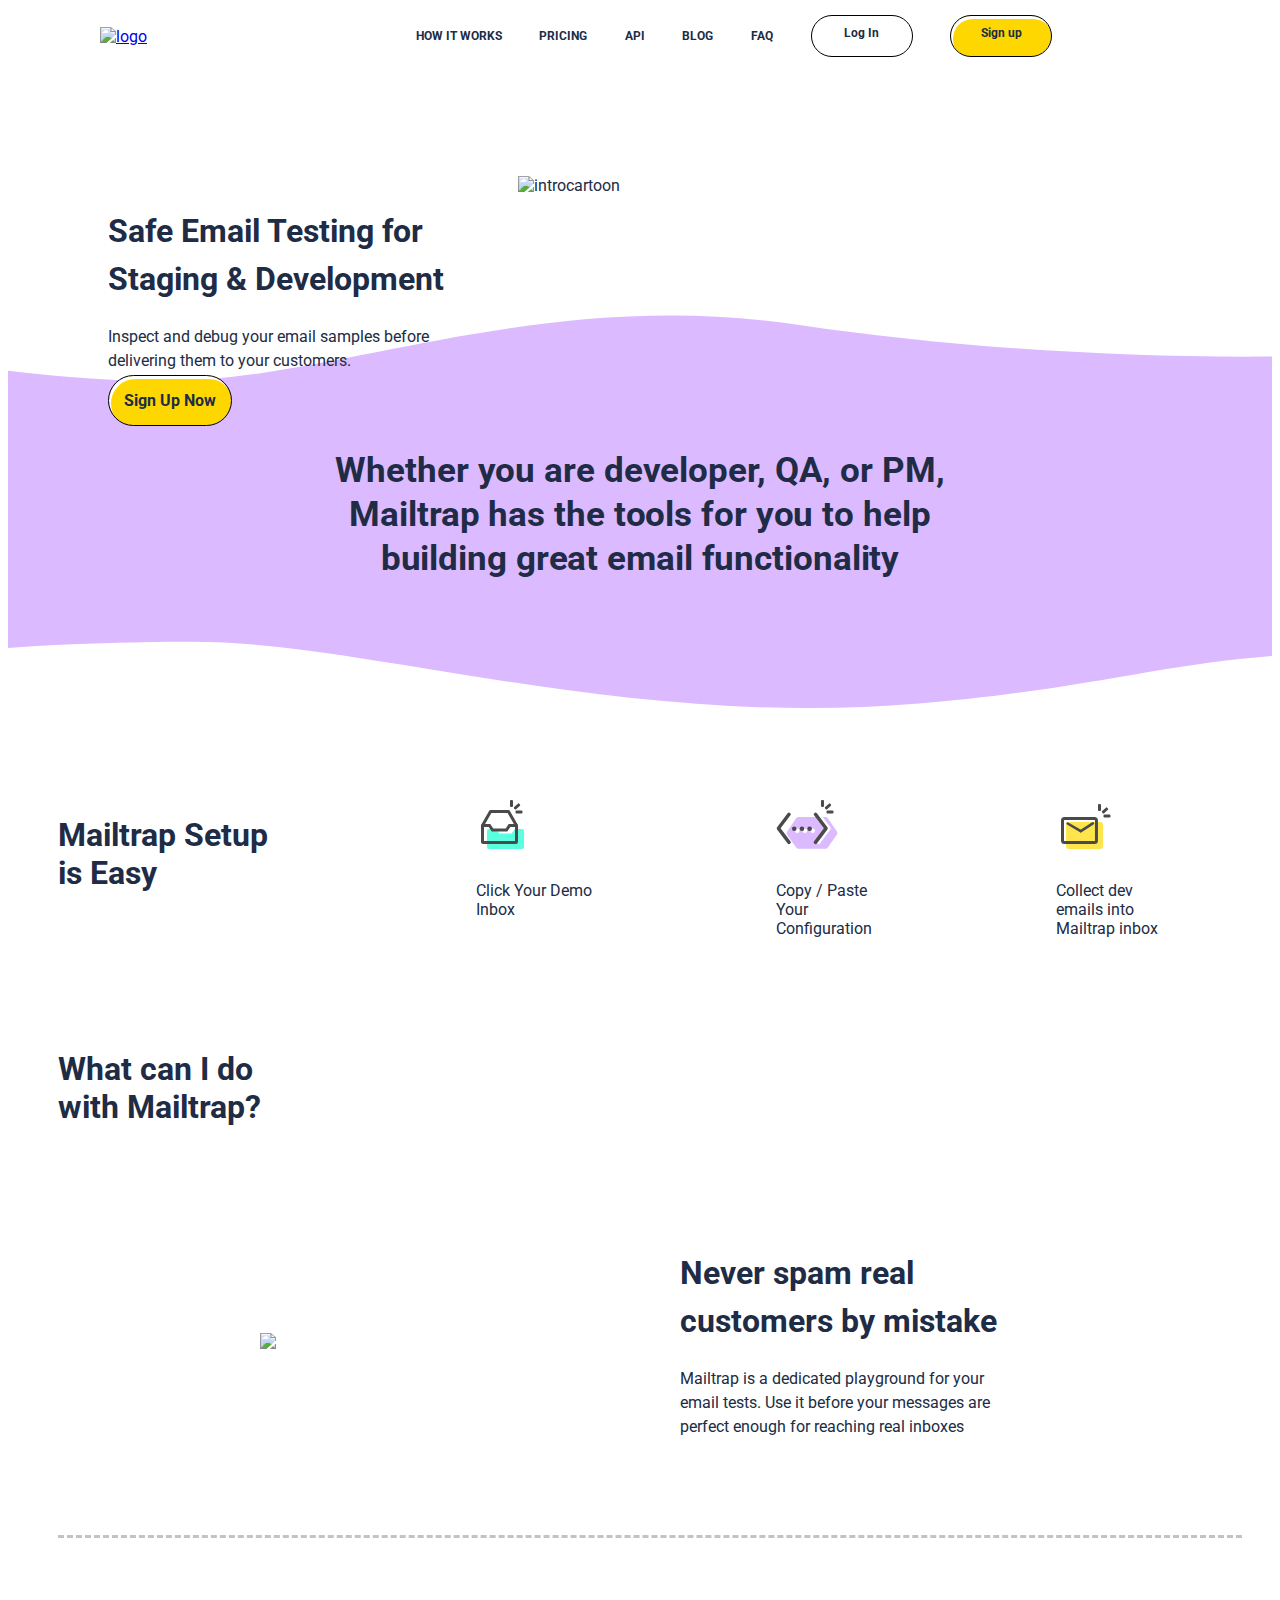
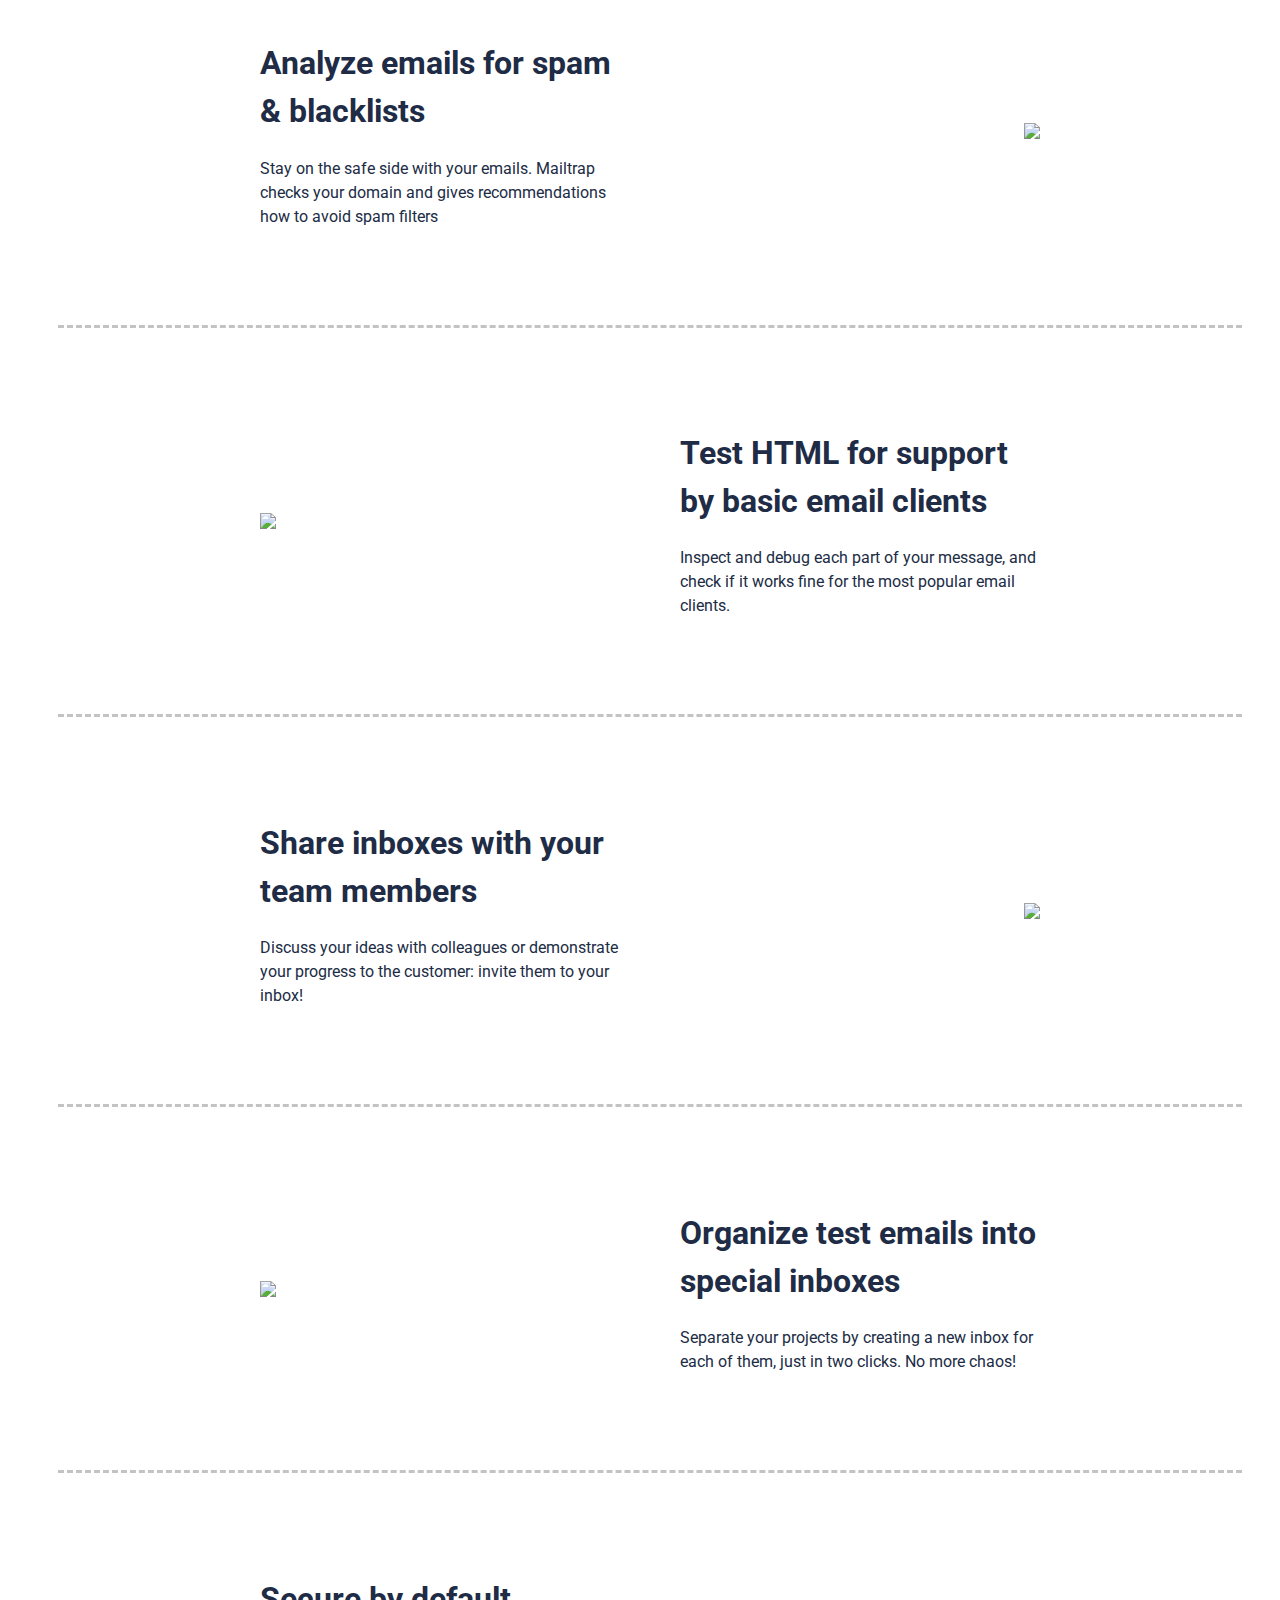
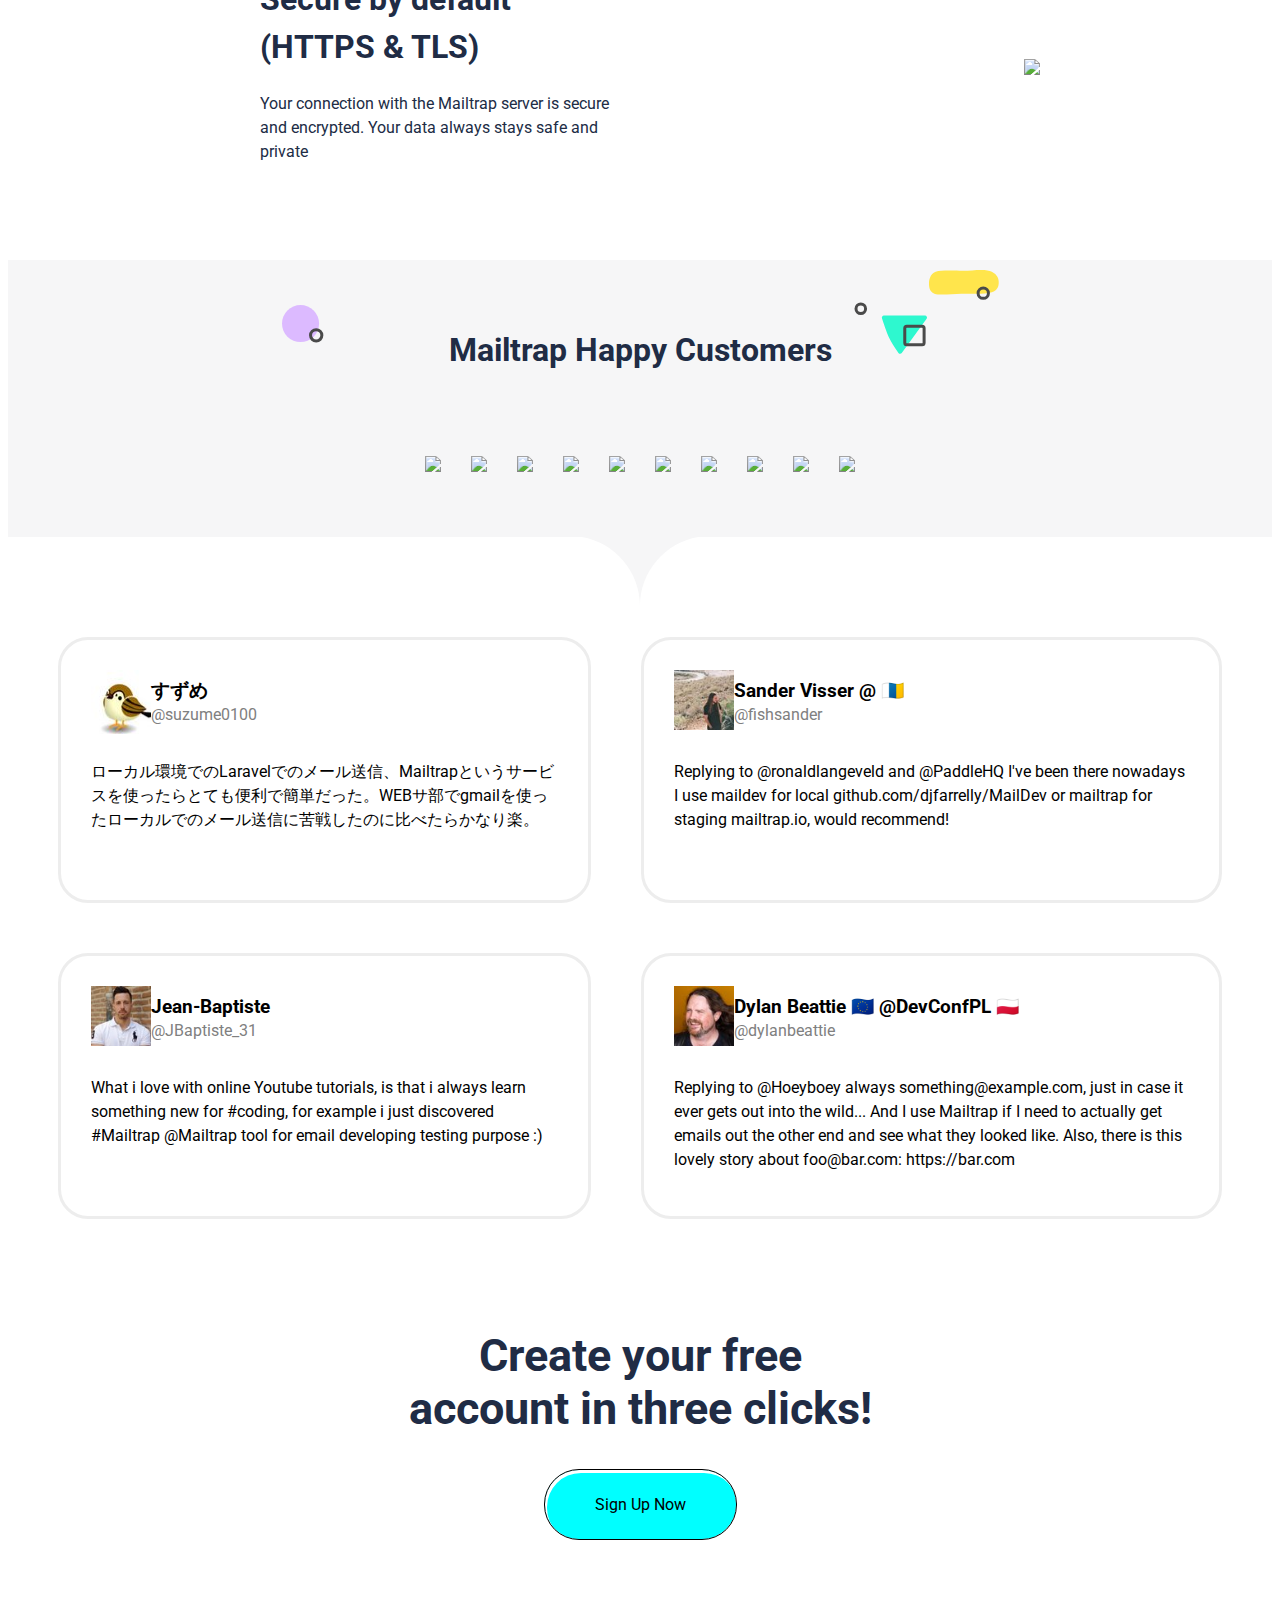
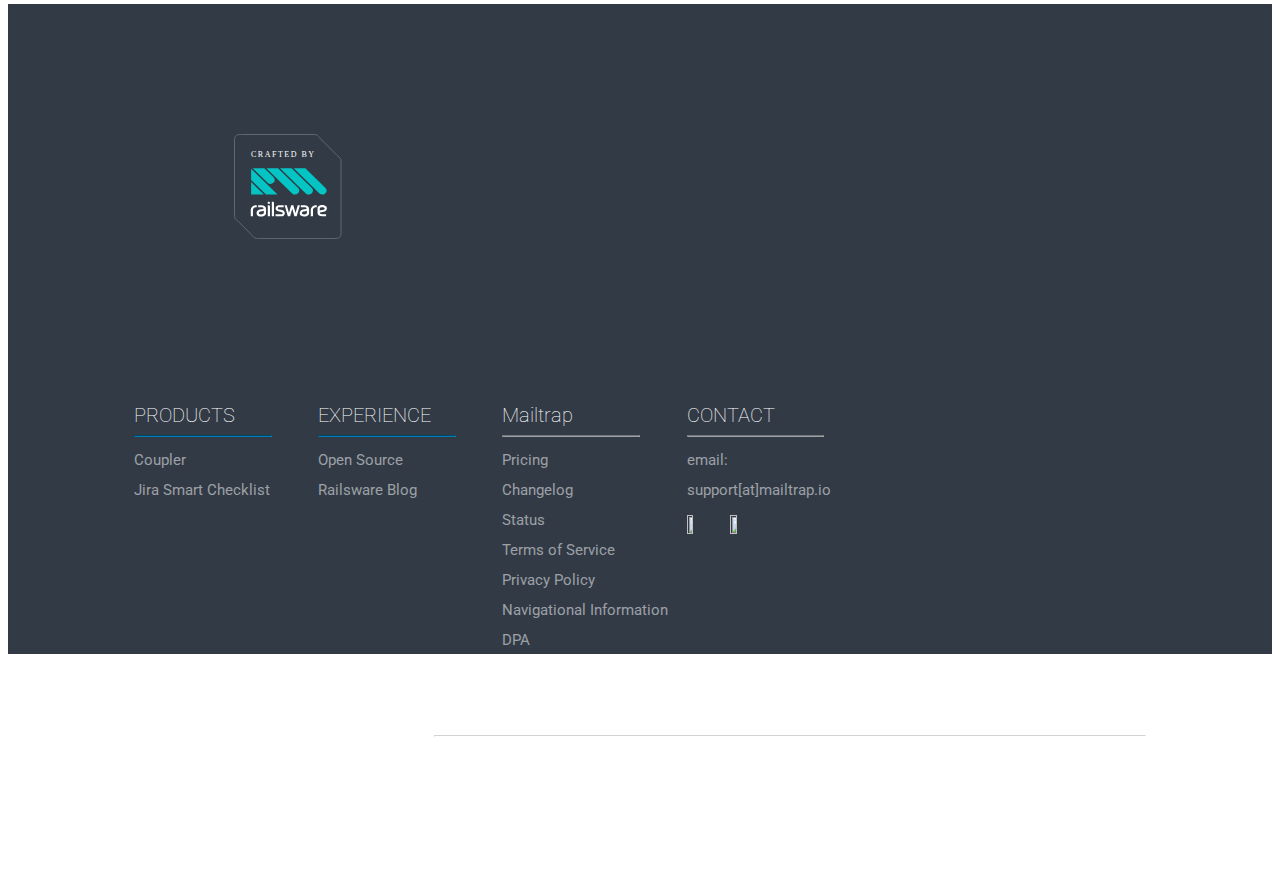
==== index.html @ 3ece8c83 "Added # for non-existing links and changed homepage to index.html" ====
<!DOCTYPE html>
<html>
    <head>
        <link rel="stylesheet" href="homepage.css">
        <link rel="preconnect" href="https://fonts.gstatic.com">
<link href="https://fonts.googleapis.com/css2?family=Roboto&display=swap" rel="stylesheet">
        <titie>homepage</titie>
    </head>
    <body>

        <!--Header part is for head section in which website logo and navigation menus are there-->
        <header class="header">
            <div class="header_container">
                <a href="index.html">
                <img src="https://assets.mailtrap.io/packs/assets/landing/logo-a902bbfd8e70556d8631.svg" alt="logo">
                </a>
                <nav class="header_nav">
                    <div class="menu_nav">
                        <div>
                            <a class="menu_nav_bloc" id="hw" href="howitworks.html">
                             HOW IT WORKS
                            </a>
                        </div>
                        <div>
                            <a class="menu_nav_bloc" id="pr" href="#">
                                 PRICING  
                            </a>
                        </div>
                        <div>
                            <a class="menu_nav_bloc" id="ap" href="#">
                                    API 
                            </a>
                        </div>
                        <div>
                            <a class="menu_nav_bloc" id="bl"  href="#">
                                BLOG
                            </a>
                        </div>
                        <div>
                            <a class="menu_nav_bloc" id="fa" href="faq.html">
                                FAQ
                            </a>
                        </div>
                        <div>
                            <a class="menu_nav_bloc button" id="lg" href="login.html">
                                Log In
                            </a>
                        </div>
                        <div>
                            <a class="menu_nav_bloc button shadow" id="sg"  href="signup.html">
                                    Sign up
                            </a>
                        </div>
                    </div>
                </nav>
                </div>
        </header>

        <!--Upper introduction part start from here-->
        <div class="intro_box">
            <div class="intro">
                <div class="intro_container">
                    
                    <h1>Safe Email Testing for Staging & Development</h1>
                    <p>Inspect and debug your email samples before delivering them to your customers.</p>
                    <div>
                        <a href="signup.html" class="signup_button shadow">Sign Up Now</a>
                        <!--viedo play button left here--> 
                    </div>
                    
                </div>
                <div>
                    <div> 
                        <img src="https://assets.mailtrap.io/packs/assets/landing/intro-schema-desktop-dc27bb610676011e1220.svg" alt="introcartoon">
                    </div>
                </div>
                
            </div>
            <div class="promo">
                <h2 class="promo_text">
                    Whether you are developer, QA, or PM,<br> Mailtrap has the
                    tools for you
                    to help<br> building great email functionality
                </h2>
            </div>
        </div>
            
            <!--third section start from here-->
        
        <div class="easy_setup">
            <div class="easy_setup_intro_conatiner">
                <h1 class="easy_setup_intro_title">Mailtrap Setup is Easy</h1>
                <div class="setup_steps">
                    <div>
                        <div>
                            <img src="[data-uri]" alt="img1">
                        </div>
                        <p>Click Your Demo<br>Inbox</p>
                    </div>
                    <div>
                        <div>
                            <img src="[data-uri]" alt="img1">
                        </div>
                        <p>Copy / Paste<br>Your<br>Configuration</p>
                    </div>
                    <div>
                        <div>
                            <img src="[data-uri]" alt="img1">
                        </div>
                        <p class="step_text">Collect dev<br>emails into<br>Mailtrap inbox</p>
                    </div>
                </div>
            </div>
        </div>
        
        <div class="features_box">
            <h1 class="feature_head">What can I do with Mailtrap? </h1>
            <div class="features">
                <img src="https://assets.mailtrap.io/packs/assets/landing/feature-no-spam-640aea63417f18395eb9.svg"/>
                <div class="feature_content" >
                    <h1>Never spam real customers by mistake</h1>
                    <p>Mailtrap is a dedicated playground for your<br/>
                         email tests. Use it before your messages are<br/> perfect enough for reaching real inboxes</p>
                </div>
                
            </div>
            <div class="features">
                
                <div class="feature_content">
                    <h1>Analyze emails for spam & blacklists</h1>
                    <p>Stay on the safe side with your emails.
                         Mailtrap checks your domain and gives recommendations how to avoid spam filters</p>
                </div>
                <img src="https://assets.mailtrap.io/packs/assets/landing/feature-analysis-c9e1136edfad12041344.svg"/>
            </div>
            <div class="features">
                <img src="https://assets.mailtrap.io/packs/assets/landing/feature-testing-c885bb3551f202846639.svg"/>
                <div class="feature_content">
                    <h1>Test HTML for support by basic email clients</h1>
                    <p>Inspect and debug each part of your
                         message, and check if it works fine for the most popular email clients.</p>
                </div>
            </div>
            <div class="features">
                
                <div class="feature_content">
                    <h1>Share inboxes with your team members</h1>
                    <p>Discuss your ideas with colleagues or demonstrate your progress to the customer: invite them to your inbox!</p>
                </div>
                <img src="https://assets.mailtrap.io/packs/assets/landing/feature-sharing-783928d0f01afaff3a0e.svg"/>
            </div>
            <div class="features">
                <img src="https://assets.mailtrap.io/packs/assets/landing/feature-inboxes-13c1a03438b1561081cd.svg"/>
                <div class="feature_content">
                    <h1>Organize test emails into special inboxes</h1>
                    <p>Separate your projects by creating a new inbox for each of them, just in two clicks. No more chaos!</p>
                </div>
            </div>
            <div class="features">
                
                <div class="feature_content">
                    <h1>Secure by default (HTTPS & TLS)</h1>
                    <p>Your connection with the Mailtrap server is secure and encrypted. Your data always stays safe and private</p>
                </div>
                <img src="https://assets.mailtrap.io/packs/assets/landing/feature-security-b3ec20d17f2f2b619072.svg"/>
            </div>
        </div>
        <div class="customers">
            <h1>Mailtrap Happy Customers</h1>
            <div class="logos">
                <img src="https://assets.mailtrap.io/packs/assets/landing/logo-atlassian-4f21d2c2c443a65c910f.svg"/>
                <img src="https://assets.mailtrap.io/packs/assets/landing/logo-adobe-9411bf41f91e1387f67c.svg"/>
                <img src="https://assets.mailtrap.io/packs/assets/landing/logo-sendgrid-e621eac416c72b5fc4f2.svg"/>
                <img src="https://assets.mailtrap.io/packs/assets/landing/logo-yelp-41e35e8c96df55e9ca5d58d78e834df3.svg"/>
                <img src="https://assets.mailtrap.io/packs/assets/landing/logo-pivotal-39c8a864e8fc4df0e2ac4eec7e6e3b97.svg"/>
                <img src="https://assets.mailtrap.io/packs/assets/landing/logo-laravel-a90783f28780d9af74b9ba674e9bfea4.svg"/>
                <img src="https://assets.mailtrap.io/packs/assets/landing/logo-discovery-9062cf75a69d53bff16768ccf2798d54.svg"/>
                <img src="https://assets.mailtrap.io/packs/assets/landing/logo-github-93fd0d4c54a17fde25e805036dff5bbe.svg"/>
                <img src="https://assets.mailtrap.io/packs/assets/landing/logo-usertesting-eea41a6d6e15be9fd1d8499bbd7aa45d.svg"/>
                <img src="https://assets.mailtrap.io/packs/assets/landing/logo-sugarcrm-8b952326b8151dbf6dc3c209891bc068.svg"/>
            </div>
        </div>
        <div class="comments">
            <div class="comment_box">
                <div class="comment">
                    <div class="box1"></div>
                    <div class="heading">
                        <h3>すずめ</h3>
                        <p>@suzume0100</p>
                    </div>
                </div>
                <div>
                    <p>ローカル環境でのLaravelでのメール送信、Mailtrapというサービスを使ったらとても便利で簡単だった。WEBサ部でgmailを使ったローカルでのメール送信に苦戦したのに比べたらかなり楽。

                    </p>
                </div>
            </div>
            <div class="comment_box">
                <div class="comment">
                    <div class="box2"></div>
                    <div class="heading">
                        <h3>Sander Visser @ 🇮🇨</h3>
                        <p>@fishsander</p>
                    </div>
                </div>
                <div>
                    <p>Replying to @ronaldlangeveld and @PaddleHQ
                        I've been there nowadays I use maildev for local github.com/djfarrelly/MailDev or mailtrap for staging mailtrap.io, would recommend!
                        
                    </p>
                </div>  
            </div>
            <div class="comment_box">
                <div class="comment">
                    <div class="box3"></div>
                    <div class="heading">
                        <h3>Jean-Baptiste</h3>
                        <p>@JBaptiste_31</p>
                    </div>
                </div>
                <div>
                    <p>What i love with online Youtube tutorials, is that i always learn something new for #coding, for example i just discovered #Mailtrap @Mailtrap tool for email developing testing purpose :)

                    </p>
                </div> 
            </div>
            <div class="comment_box">
                <div class="comment">
                    <div class="box4"></div>
                    <div class="heading">
                        <h3>Dylan Beattie 🇪🇺 @DevConfPL 🇵🇱</h3>
                        <p>@dylanbeattie</p>
                    </div>
                </div>
                <div>
                    <p>Replying to @Hoeyboey
                        always something@example.com, just in case it ever gets out into the wild... And I use Mailtrap if I need to actually get emails out the other end and see what they looked like.
                        Also, there is this lovely story about foo@bar.com: https://bar.com
                        
                    </p>
                </div>
            </div>
        </div>
        <div class="signup_bottom">
            <div class="signup_container">
                <h1 id="lasthead">Create your free account in three clicks!</h1>
                <a class="last_button lastshadow" href="signup.html">Sign Up Now</a>
            </div>
            
        </div>
        <div id="footerCover">
            <div id="footer">
                <div class="railsware">
                    <svg  xmlns="http://www.w3.org/2000/svg" width="108" height="105" viewBox="0 0 108 105"><path class="border" fill="none" stroke="#616870" stroke-width="1" stroke-miterlimit="10" d="M4.146.657C5.794.407 7.474.535 9.13.514 31.967.51 54.796.52 77.63.51c1.672.03 3.417-.154 5.02.438 1.5.48 2.055 2.098 3.113 3.113 4.986 5.01 9.967 10.017 14.953 15.025 1.467 1.43 2.81 3.016 4.51 4.188 1.552 1 1.79 3.042 1.795 4.738-.004 23.608-.01 47.216 0 70.823-.004 1.62-.212 3.516-1.546 4.605-1.755 1.253-4.017.978-6.045 1.008-24.524-.01-49.048-.01-73.57 0-1.705-.034-3.495.174-5.113-.49-1.435-.487-2.028-2.02-3.063-3.01-4.57-4.584-9.13-9.18-13.7-13.764-1.05-1.086-2.63-1.743-3.17-3.25-.3-1.127-.294-2.305-.314-3.455C.52 55.504.485 30.53.515 5.557.388 3.302 1.702.852 4.145.658z"></path><path class="logo-text" fill="#FFF" d="M92.695 75.538c-.087.25-.214.483-.372.697-.856 1.152-2.372 1.59-3.76 1.71-2.013.173-2.713.417-2.733 1.097-.016.604.78 1.15 2.2 1.15h4.06v2.15h-3.947c-2.318-.017-4.618-1.25-4.618-3.306v-3.74c0-1.27-.087-2.118 1.012-3.077.887-.773 2.244-1.203 3.607-1.21 1.673-.012 3.352.51 4.184 1.558.222.28.354.562.433.846.17.616.146 1.54-.058 2.124h-.007zm-46.248 6.806H41.55v-2.15h5.98c.266 0 .51-.1.698-.258.493-.42.453-1.012.128-1.4-.13-.157-.333-.272-.56-.36-.48-.18-1.136-.282-1.656-.393l-.913-.193c-1.23-.265-2.404-.596-3.072-1.508-.92-1.252-.788-2.835.322-3.942a3.314 3.314 0 0 1 2.34-.962h4.86v2.15h-4.86c-.837 0-1.343.97-.853 1.57.31.38.9.52 1.402.63l1.583.346c1.39.302 2.632.363 3.466 1.864.962 1.73.036 3.782-1.74 4.41-.208.077-.42.13-.637.16-.495.063-1.084.036-1.593.036zm-12.67-11.167v11.17h2.21V72.73c0-.9-.158-1.556-1.395-1.556h-.814v.003zm0-3.462v2.146h2.21v-.594c0-.9-.158-1.552-1.395-1.552h-.814zm-9.672 8.483c.838-.53 1.918-.77 2.89-.854.848-.07 1.455-.157 1.87-.28.928-.27.915-.993.3-1.367-.35-.213-.99-.37-1.635-.37h-3.38v-2.15h3.27c2.558.017 4.617 1.163 4.617 3.82v3.225c0 1.275.09 2.12-1.01 3.078-.946.823-2.474 1.24-3.97 1.205-1.6-.038-3.602-.505-4.246-2.117-.16-.41-.24-.854-.236-1.3.003-1.19.5-2.233 1.534-2.89h-.002zm.993 1.95c-.497.56-.423 1.345.167 1.812.938.745 4.562.66 4.562-1.272v-1.883c-1.163.503-2.32.445-3.39.684-.49.11-1 .272-1.34.657zM22.78 71.22h-.937c-2.8 0-5.095 2.233-5.095 4.96v6.164h2.21V76.18c0-1.54 1.303-2.81 2.885-2.81h.937v-2.15zm15.022-3.505v14.63h2.21V69.268c0-.902-.158-1.555-1.395-1.555h-.815zm20.453 7.014l2.148 7.613h2.255l3.267-11.167h-2.21l-2.187 7.78-2.18-7.78-1.094.017-1.088-.017-2.182 7.78-2.187-7.78h-2.21l3.266 11.17h2.253l2.146-7.614.003-.003zm24.54-3.51h-.94c-2.802 0-5.096 2.23-5.096 4.96v6.164h2.21V76.18c0-1.54 1.3-2.81 2.882-2.81h.94v-2.15h.003zM68.29 75.696a7.736 7.736 0 0 1 1.756-.35c.85-.073 1.456-.158 1.87-.282.93-.27.915-.99.3-1.366-.347-.214-.99-.37-1.633-.37h-3.776v-2.15h3.666c2.56.017 4.62 1.162 4.62 3.82v3.224c0 1.275.087 2.12-1.01 3.08-.95.822-2.48 1.24-3.975 1.204-1.03-.025-2.136-.237-2.988-.78-.69-.442-1.21-1.11-1.376-2.01-.244-1.3.19-2.512 1.185-3.307.403-.32.874-.55 1.362-.716v.005zm.046 2.33c-.632.552-.623 1.397.01 1.9.94.747 4.536.742 4.536-1.188v-1.933c-1.172.505-2.282.446-3.342.688-.43.1-.875.242-1.206.533h.002zm21.256-2.32c1.655-.615 1.413-2.26-.627-2.478a7.095 7.095 0 0 0-.667-.035c-1.15-.002-2.563.342-2.563 1.7v1.573c1.387-.595 2.624-.303 3.857-.76z"></path><path class="logo-sign" fill="#04C4C4" d="M17.115 48.07L29.88 60.593H17.13l-.015-12.525zM71.31 34.155L91.26 53.74a3.976 3.976 0 0 1 .062 5.622c-.02.02-.04.042-.062.062-1.57 1.54-4.14 1.565-5.738.05l-.052-.05-25.738-25.268h11.58zm-13.673 0H46.06l25.74 25.27c1.57 1.54 4.138 1.563 5.735.05l.053-.05a3.978 3.978 0 0 0 .06-5.625l-.06-.06-19.95-19.584zm-13.674 0H32.387l25.734 25.27c1.574 1.54 4.145 1.562 5.743.046l.05-.047a3.98 3.98 0 0 0 .06-5.626l-.06-.06-19.95-19.584zm-13.67 0h-11.58L33.597 48.77c1.57 1.545 4.138 1.566 5.738.05.017-.015.035-.03.052-.05a3.98 3.98 0 0 0 .055-5.627l-.055-.055-9.096-8.932zM17.112 46.01l14.87 14.584h11.574L17.13 34.76l-.015 11.25z"></path><path class="label" fill="none" d="M17.02 17.042h54.5v7h-54.5v-7z"></path><text transform="translate(17.02 22.77)" fill="#FFF" font-family="'ArialNarrow'" font-size="8" letter-spacing="1.5">CRAFTED BY</text></svg>
                </div>
                <div id="footerGrid">
                    <div>
                        <div class="boldWhite">PRODUCTS</div>
                        <div style="width: 80%;"><hr class="blueLine"/></div>
                        <div class="grayFont" >Coupler</div>
                        <div class="grayFont">Jira Smart Checklist</div>
                    </div>
                    <div>
                        <div class="boldWhite">EXPERIENCE</div>
                        <div style="width: 80%;"><hr class="blueLine"/></div>
                        <div class="grayFont">Open Source</div>
                        <div class="grayFont">Railsware Blog</div>
                    </div>
                    <div>
                        <div class="boldWhite">Mailtrap</div>
                        <div style="width: 80%;"><hr class="grayLine"/></div>
                        <div class="grayFont">Pricing</div>
                        <div class="grayFont">Changelog</div>
                        <div class="grayFont">Status</div>
                        <div class="grayFont">Terms of Service</div>
                        <div class="grayFont">Privacy Policy</div>
                        <div class="grayFont">Navigational Information</div>
                        <div class="grayFont">DPA</div>
                    </div>
                    <div>
                        <div class="boldWhite">CONTACT</div>
                        <div style="width: 80%;"><hr class="grayLine"/></div>
                        <div class="grayFont">email:</div>
                        <div class="grayFont">support[at]mailtrap.io</div>
                        <div style="margin: 10px 0px; display: flex;flex-flow: row wrap;" >
                            <img style="width: 20%; height: 90%; margin: 0px 10px 0px 0px;" src="https://upload.wikimedia.org/wikipedia/commons/thumb/5/51/Facebook_f_logo_%282019%29.svg/150px-Facebook_f_logo_%282019%29.svg.png"/>
                            <img style="width: 20%; height: 90%;" src="https://upload.wikimedia.org/wikipedia/en/thumb/9/9f/Twitter_bird_logo_2012.svg/150px-Twitter_bird_logo_2012.svg.png"/>
                        </div>
                    </div>
                </div>
                <div style="margin: 0px 300px; width: 90%;">
                    <div style="width: 100%;">
                        <div style="width: 78%;"><hr class="grayLine"/></div>
                    </div>
                    <div>
                        <div style="float: left; margin: 0px 95px 0px 0px;line-height: 45px;" class="grayFont">© Railsware Products, Inc.</div>
                        <div class="aboutMailtrap">What is Mailtrap?<br/>
                            Mailtrap is a test mail server solution that allows testing email notifications without sending them to the real users of your application. Not only does Mailtrap work as a powerful email test tool, it also lets you view your dummy emails online, forward them to your regular mailbox, share with the team and more! Mailtrap is a mail server test tool built by Railsware Products, Inc., a premium software development consulting company.
                        </div>        
                    </div>
                </div>
            </div>
        </div>
    
    </body>
    <script>
        var btn1 = document.getElementById("hw")
        var btn2 = document.getElementById("pr")
        var btn3= document.getElementById("ap")
        var btn4 = document.getElementById("bl")
        var btn5 = document.getElementById("fa")
        var lgn = document.getElementById("lg")
        var sgn = document.getElementById("sg")
        function shadowgold(event){
            var item = event.target;
            item.setAttribute("class","domshadow")
        }
        function noshadow(event){
            var item = event.target;
            item.setAttribute("class","menu_nav_bloc")
        }
        function bgcolor1(event){
            var item = event.target;
            item.setAttribute("class","loginbtn")
        }
        function bgcolor11(event){
            var item = event.target;
            item.setAttribute("class","menu_nav_bloc button")
        }
        function bgcolor2(event){
            var item = event.target;
            item.setAttribute("class","signbtn")
        }
        function bgcolor21(event){
            var item = event.target;
            item.setAttribute("class","menu_nav_bloc button shadow")
        }
        btn1.addEventListener("mouseover",shadowgold)
        btn1.addEventListener("mouseout",noshadow)
        btn2.addEventListener("mouseover",shadowgold)
        btn2.addEventListener("mouseout",noshadow)
        btn3.addEventListener("mouseover",shadowgold)
        btn3.addEventListener("mouseout",noshadow)
        btn4.addEventListener("mouseover",shadowgold)
        btn4.addEventListener("mouseout",noshadow)
        btn5.addEventListener("mouseover",shadowgold)
        btn5.addEventListener("mouseout",noshadow)
        lgn.addEventListener("mouseover",bgcolor1)
        lgn.addEventListener("mouseout",bgcolor11)
        sgn.addEventListener("mouseover",bgcolor2)
        sgn.addEventListener("mouseout",bgcolor21)
    </script>
</html>
---- homepage.css ----
.header {
position: fixed;
background-color: white;
width:100%;
top: 0;
left: 0;
right: 0;
font-family: 'Roboto', sans-serif;
color: #202c45;

}
.header_container {
    display: flex;
    align-items: center;
    padding-top: 15px;
    padding-bottom: 15px;
    margin-left: 100px;
}
.header_nav {
    display: flex;
    align-items: center;
    width:80%;
}
.menu_nav {
display: flex;
width: 100%;
margin-left: 250px;
margin-right: 20px;
align-items: center;
justify-content: space-around;
}
.menu_nav_bloc {
    display: block;
    font-size: 12px;
    font-weight:bolder;
    text-align: center;
    text-decoration: none;
    color: inherit;
    
}
.domshadow{
    box-shadow: gold 0px 10px 0px 0px;
    display: block;
    font-size: 12px;
    font-weight:bolder;
    text-align: center;
    text-decoration: none;
    color: inherit;
}
.loginbtn{
    background-color: teal;
    border-radius: 36px;
width: 100px;
height: 30px; 
padding-top: 10px;
display: block;
    font-size: 12px;
    font-weight:bolder;
    text-align: center;
    text-decoration: none;
    color: inherit;

}
.signbtn{
background-color:gold;
border-radius: 36px;
border: gold solid 2px;
width: 100px;
height: 30px; 
padding-top: 10px;
display: block;
font-size: 12px;
font-weight:bolder;
text-align: center;
text-decoration: none;
color: inherit;   
}
.button{
border: 1px solid black;
border-radius: 36px;
width: 100px;
height: 30px; 
padding-top: 10px;
}
.shadow{
    box-shadow:inset white 2px 3px 0px 0px
    ,inset gold 9px 50px 0px 0px  ;
}
 
 .intro_box{
     font-family: 'Roboto', sans-serif;
     color: #202c45;
 }
 .intro {
     padding-top: 150px;
     display: flex;
 }
 .intro_container {
     margin-right: 20px;
     margin-left: 100px;
     padding-top: 10px;
     max-width: 390px;
     line-height: 1.5;
 }
 .signup_button{
     height: 20px;
     width: 100px;
     padding: 15px;
     border-radius: 30px;
     font-weight: 700;
     margin-top: 100px;
     border: 1px solid black;
     text-decoration: none;
     color: inherit;

 }
 .promo { 
     display: flex;
     min-height: 400px;
     margin-top: -98px;
     justify-content: center;
     align-items: center;
     background: url([data-uri]) no-repeat 50%;
     background-repeat: no-repeat center center fixed;

     
 }
 .promo_text {
     display: block;
     max-width: 860px;
     font-size: 35px;
     line-height: 1.25;
     letter-spacing: -.1px;
     text-align: center;
 }

 .easy_setup {
     padding-top: 80px;
     max-width: 1100px;
     margin-left: 50px;
     font-family: 'Roboto', sans-serif;
     color: #202c45;
 }
 .easy_setup_intro_container {
     display: flex;
     justify-content: space-between;
     flex-direction: row;
     align-items: center;
     
 }
 .easy_setup_intro_title {
     max-width: 240px;
     margin-right: 50px;
     float: left;
 }
 .setup_steps {
     width: 62%;
     padding-bottom: 30px;
     display: flex;
     justify-content: space-between;
     padding-bottom: 45px;
     max-width: 1366px;
     float: right;
     margin-left: 50px;
 }
 .features_box{
     clear: both;
     max-width: 100%;
     margin-left: auto;
     margin-right: auto;
     padding-left: 50px;
     padding-right: 30px;
     padding-top: 30px;
     font-family: 'Roboto', sans-serif;
     color: #202c45;
 }
 .features_box >div:last-child{
     border: none;
 }
 .features{
     display: flex;
     padding-top: 80px;
     padding-bottom: 80px;
     border-bottom: 3px dashed #c3c3c3;
     align-items: center;
     justify-content: space-around;
     line-height: 1.5;
     
 }
 .feature_content{
     max-width: 360px;
 }
 .feature_head{
     max-width: 250px;
 }
 .customers{
    max-width: 100%;
    
    padding-left: 30px;
    padding-right: 30px;
    padding-top: 50px;
    font-family: 'Roboto', sans-serif;
    color: #202c45;
    text-align: center;
    background-color:#f6f6f7;
    background-image: url([data-uri]);
    background-position:50% 5%;
    background-repeat: no-repeat ;
}
 .logos{
     display: flex;
     flex-wrap: wrap;
     justify-content: center;
     padding-top: 50px;
     padding-bottom: 50px;
 }
 .logos>img{
     margin: 15px;
     max-width: 200px;
 }
 .comments{
     max-width: 100%;
     display: grid;
     background: url([data-uri]) no-repeat center -1px;
    grid-gap:50px;
    grid-template-columns: auto auto;
    padding-top: 100px;
    padding-left: 50px;
    padding-right: 50px;
}
 .comment_box{
     background-color:#fff;
     border: 3px solid #ededed;
     border-radius: 30px;
     height: 200px;
     display:flex;
     flex-direction: column;
     font-family:'Roboto', sans-serif;
     padding: 30px;
     line-height: 1.5;
    }
    .comment{
        display:flex;
        flex-direction: row;
        flex-basis: auto;
        line-height: 0.3;
        margin-bottom: 10px;
        
        
    }
    .heading >p{
        color: grey;
       

    }
    .box1{
    background-image: url([data-uri]);
    background-repeat: no-repeat;
        width: 60px;
    }
    .box2{
        background-image: url([data-uri]);
        background-repeat: no-repeat;
        background-size: contain;
        width: 60px;
    }
    .box3{
        background-image:url([data-uri]) ;
        background-repeat: no-repeat;
        background-size: contain;
        width: 60px;
    
    }
    .box4{
        background-image:url([data-uri]) ;
        background-repeat: no-repeat;
        background-size: contain;
        width: 60px;
    }
    .signup_bottom{
        margin-top: 80px;
        max-width: 100%;
        text-align: center;
        display: flex;
        align-items: flex-end;
        padding-bottom: 30px;
        justify-content: center;
        flex-basis: auto;
    }
    .signup_container{
        max-width:480px;
        padding-left: 30px;
        padding-right: 30px;
        font-family:'Roboto', sans-serif;
        margin-bottom: 60px;
        
    }
    #lasthead {
       font-size: 45px;
       color: #202c45;
       margin-bottom: 60px;
    }
    .last_button{
        padding: 25px 50px 25px 50px;
        border-radius: 35px;
        border: 1px solid black;
        text-decoration: none;
        color:inherit

    }
    .lastshadow{
        box-shadow: white inset 2px 3px 0px 0px,
        aqua inset 50px 80px 0px 0px;
    }
    #footerCover {
        max-width: 100%;
        height: 600px;
        background-color: #313a45;
        padding-top: 50px;
        font-family:'Roboto', sans-serif;
        

    }
    #footer {
        width: 80%;
        height: 60%;
        margin: auto;
        background-color: #313a45;
    }
    #footerGrid {
        display: grid;
        width: 70%;
        height: 90%;
        grid-template-areas: "a b c d";
                             
        grid-template-columns: 24% 24% 24% 24%;
        grid-template-rows: 100%;
        gap: 2%;
        margin: 80px 0px 0px;
    }
    #footer>div,.icon {
        float: left;
    }
    #footerGrid>div {
        display: flex;
        flex-flow: column wrap;
    }
    .boldWhite{
        font-weight: 120;
        font-size: 20px;
    }
    #footerGrid>div>:nth-child(1) {
        color: white;
    }
    .railsware {
        margin: 80px 100px;
    }
    .grayFont {
        color: hsla(0,0%,100%,.53);
        font-size: 15px;
        line-height: 30px;
    }
    .blueLine{
        width: 100%;
        border-color: #0080b6;
    }
    .grayLine{
        width: 100%;
        border-color: hsla(0,0%,100%,.53);
    }
    .aboutMailtrap{
        color: hsla(0,0%,100%,.53);
        float: left;
        width: 57%;
        font-size: 14px;
        margin: 12px 0px;
    }
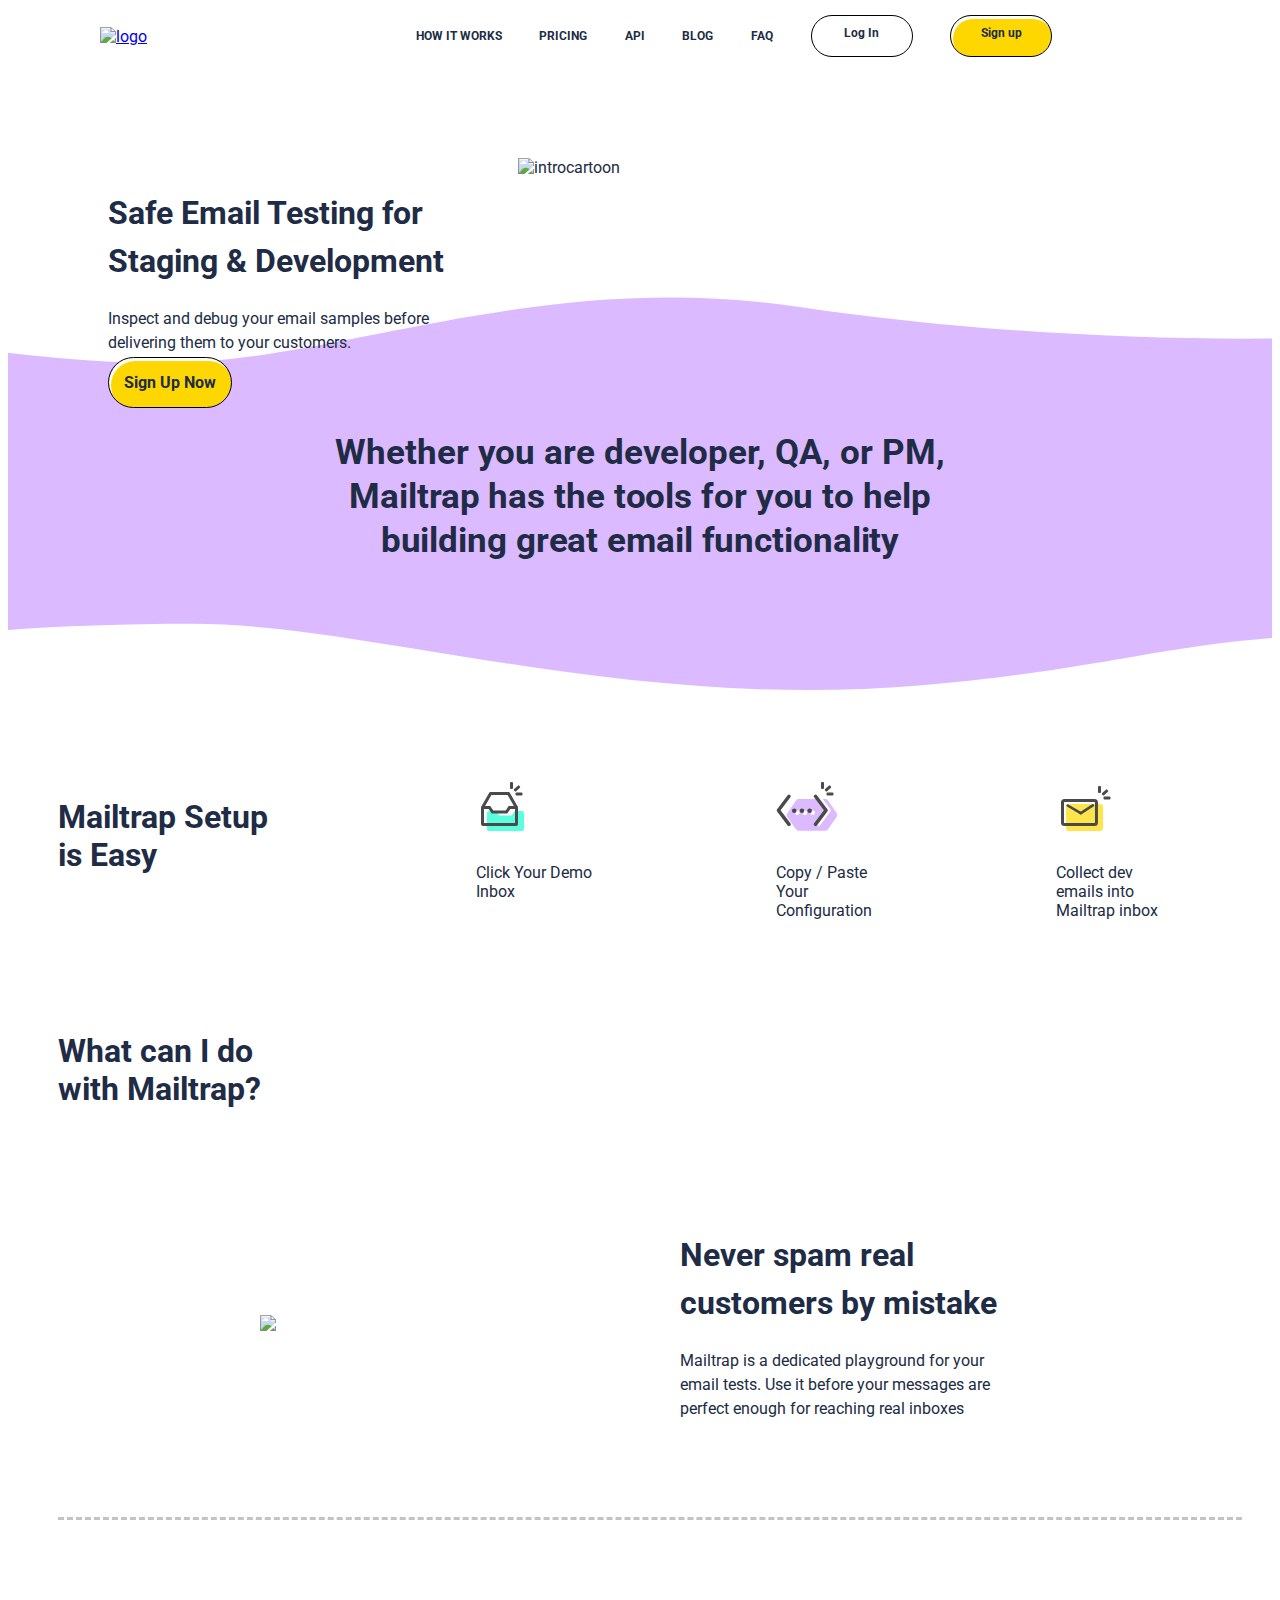
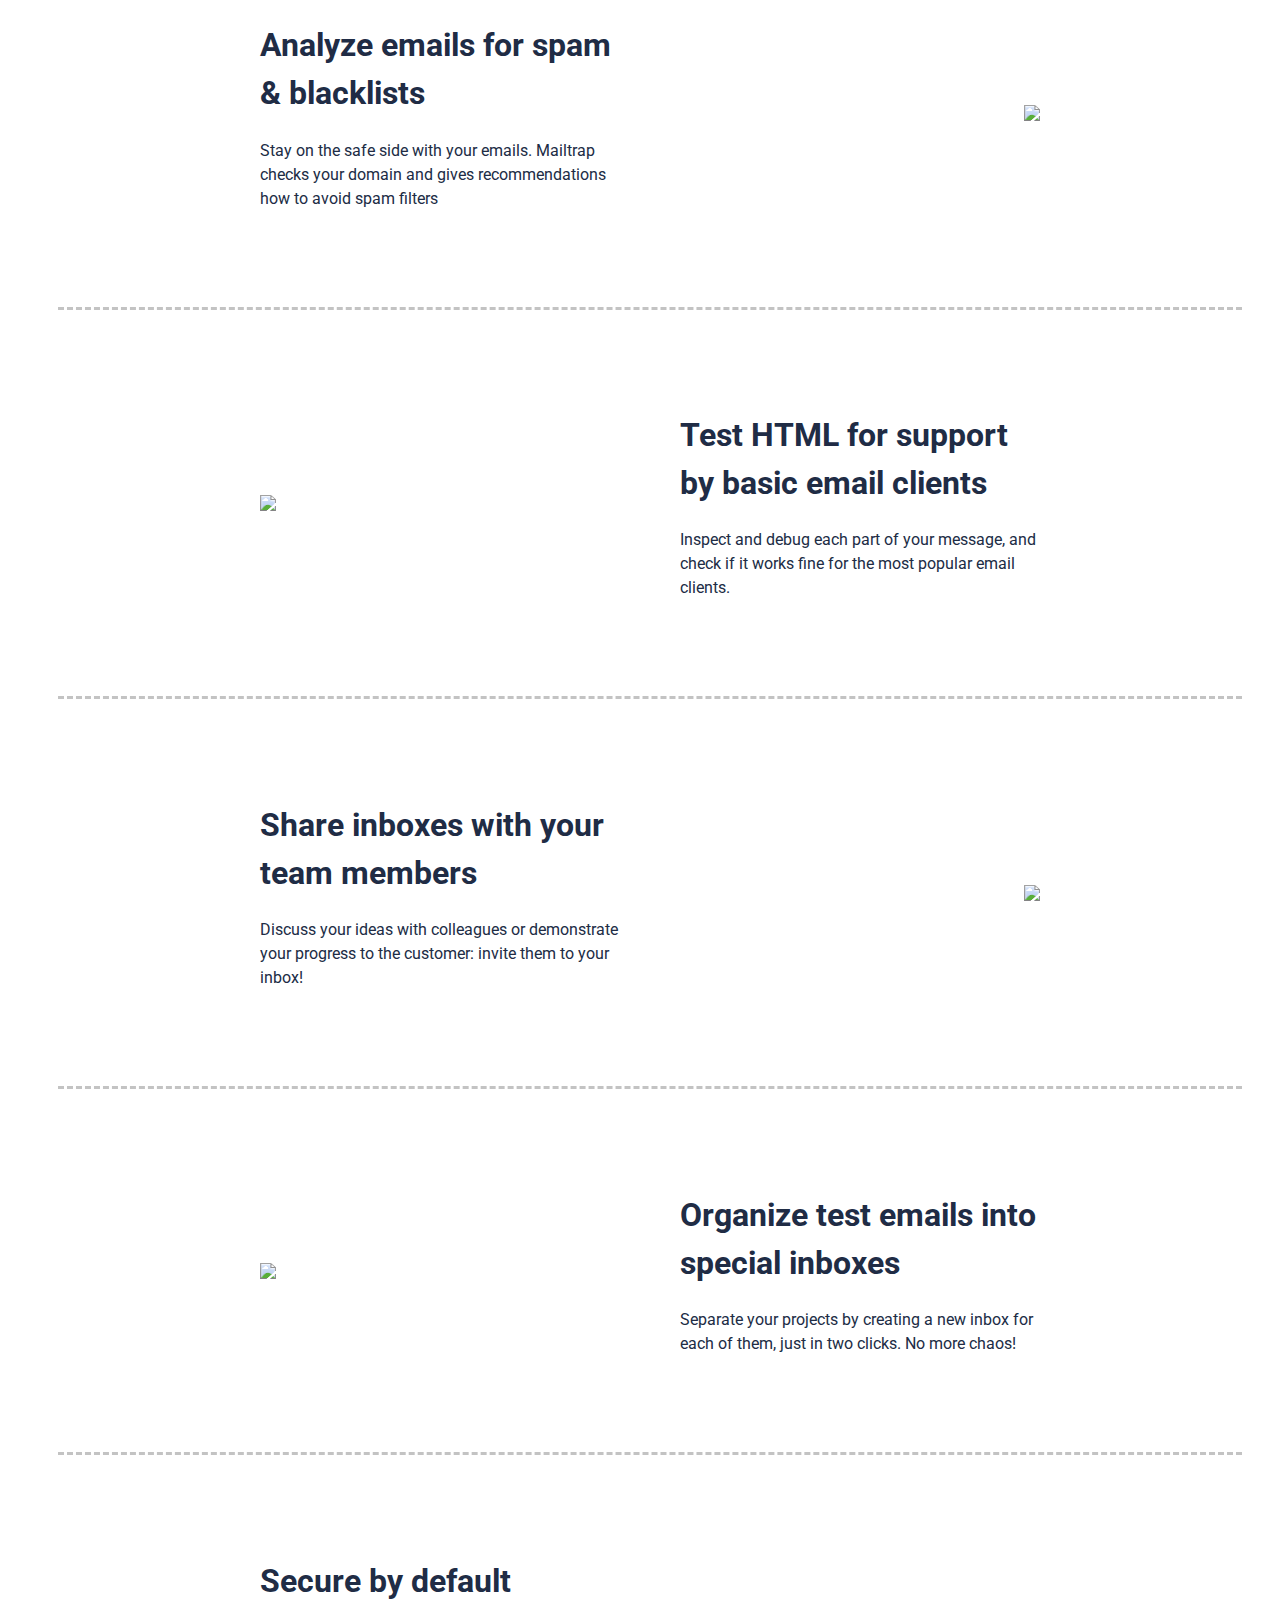
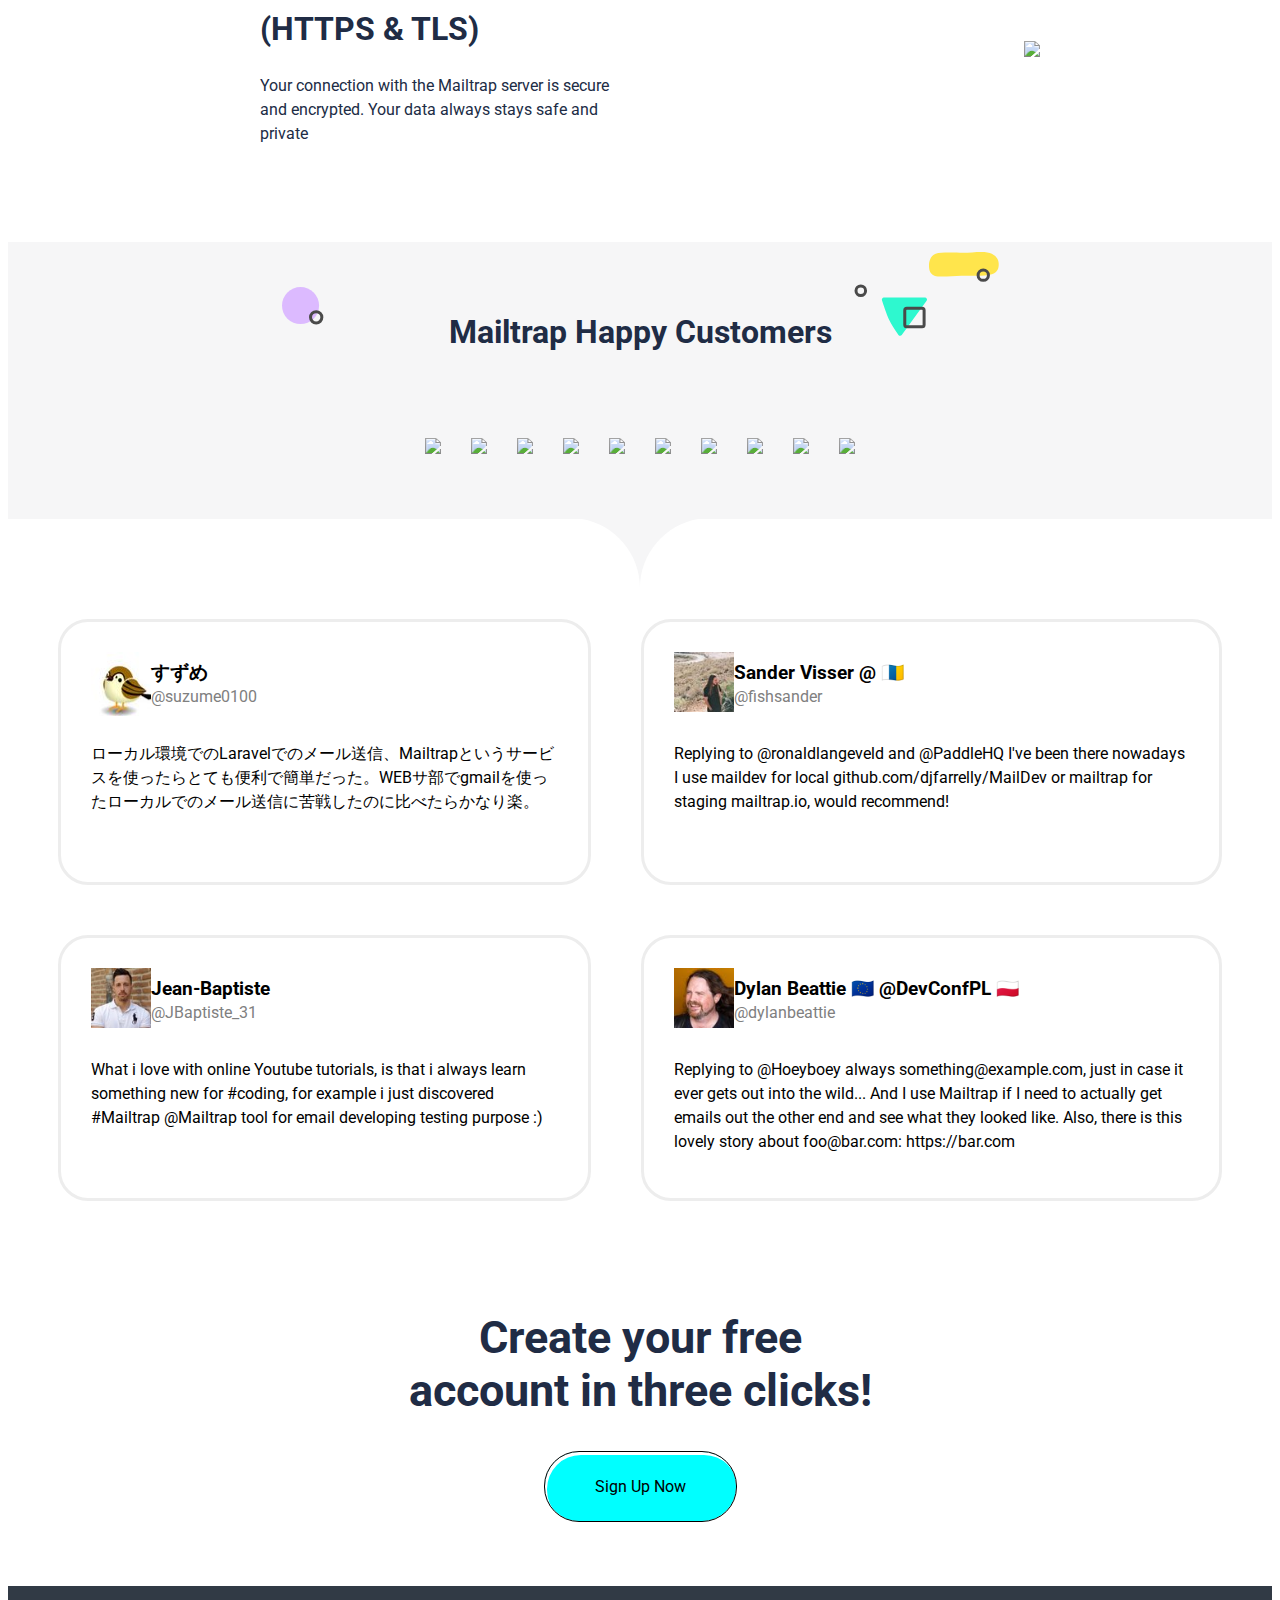
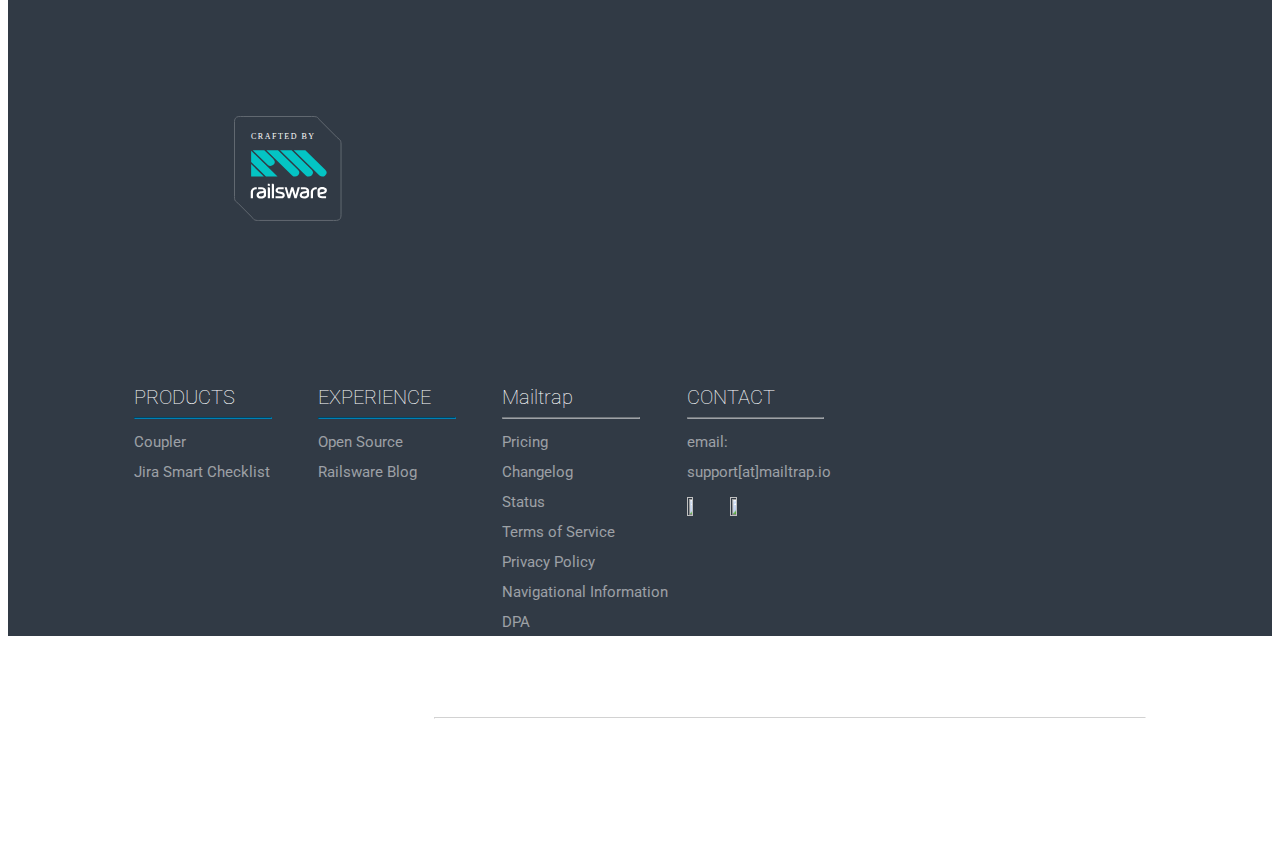
==== commit c20f133f: "Added title and favicon" ====
--- a/index.html
+++ b/index.html
@@ -3,8 +3,9 @@
     <head>
         <link rel="stylesheet" href="homepage.css">
         <link rel="preconnect" href="https://fonts.gstatic.com">
-<link href="https://fonts.googleapis.com/css2?family=Roboto&display=swap" rel="stylesheet">
-        <titie>homepage</titie>
+        <link href="https://fonts.googleapis.com/css2?family=Roboto&display=swap" rel="stylesheet">
+        <link rel="shortcut icon" type="image/x-icon" href="favicon.ico">
+        <title>Mailtrap</title>
     </head>
     <body>
 
